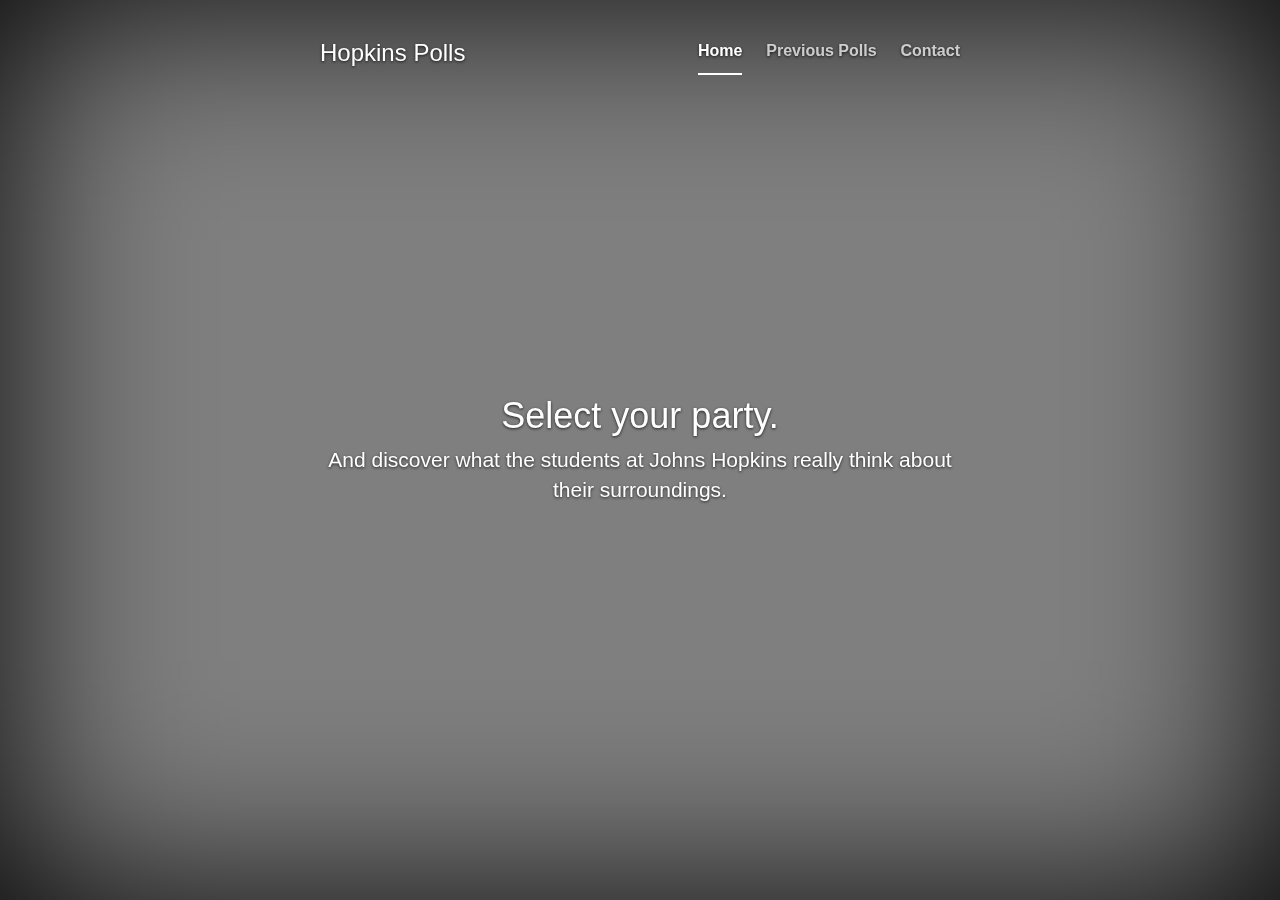
==== index.html @ cffbdf6f "reworking site" ====
<!DOCTYPE html>
<html lang="en">
  <head>
    <meta charset="utf-8">
    <meta http-equiv="X-UA-Compatible" content="IE=edge">
    <meta name="viewport" content="width=device-width, initial-scale=1">
    <!-- The above 3 meta tags *must* come first in the head; any other head content must come *after* these tags -->
    <meta name="description" content="">
    <meta name="author" content="">
    <link rel="icon" href="../../favicon.ico">

    <title>jhu.party</title>


    

    <!-- Bootstrap core CSS -->
    <link href="css/bootstrap.min.css" rel="stylesheet">

    <!-- Custom styles for this template -->
    <link href="css/cover.css" rel="stylesheet">

    <!-- Just for debugging purposes. Don't actually copy these 2 lines! -->
    <!--[if lt IE 9]><script src="../../assets/js/ie8-responsive-file-warning.js"></script><![endif]-->
    <script src="js/ie-emulation-modes-warning.js"></script>

    <!-- HTML5 shim and Respond.js for IE8 support of HTML5 elements and media queries -->
    <!--[if lt IE 9]>
      <script src="https://oss.maxcdn.com/html5shiv/3.7.2/html5shiv.min.js"></script>
      <script src="https://oss.maxcdn.com/respond/1.4.2/respond.min.js"></script>
    <![endif]-->
    
    <link rel="stylesheet" href="css/animate.min.css">
    <!--script type='text/javascript' src="http://ajax.googleapis.com/ajax/libs/jquery/1.6.4/jquery.min.js"></script-->
  </head>

  <body>
	<div class="bg-site-wrapper" align="center"></div>
    <div class="site-wrapper" align="center">

      <div class="site-wrapper-inner">

        <div class="cover-container">

          <div class="masthead clearfix">
            <div class="inner">
              <h3 class="masthead-brand">Hopkins Polls</h3>
              <nav>
                <ul class="nav masthead-nav">
                  <li class="active"><a href="#">Home</a></li>
                  <li><a href="#">Previous Polls</a></li>
                  <li><a href="#">Contact</a></li-->
                </ul>
              </nav>
            </div>
          </div>

          <div class="inner cover" id="cover">
              
            <h1 class="cover-heading" id="the_header">Select your party.</h1>
            <p class="lead" id="the_body">And discover what the students at Johns Hopkins really think about their surroundings.</p>
          </div>

          <!--div class="mastfoot">
            <div class="inner">
              <p>Cover template for <a href="http://getbootstrap.com">Bootstrap</a>, by <a href="https://twitter.com/mdo">@mdo</a>.</p>
            </div>
          </div-->

        </div>

      </div>

    </div>

    <!-- Bootstrap core JavaScript
    ================================================== -->
    <!-- Placed at the end of the document so the pages load faster -->
    <script src="https://ajax.googleapis.com/ajax/libs/jquery/1.11.2/jquery.min.js"></script>
    <script src="js/bootstrap.min.js"></script>
    <script type="text/javascript" src="js/Chart.js"></script>
    <script type="text/javascript" src="http://www.parsecdn.com/js/parse-1.4.2.min.js"></script>
    
    <script type="text/javascript" src="js/jquery.js"></script>
    <!-- IE10 viewport hack for Surface/desktop Windows 8 bug -->
    <!--script src="js/ie10-viewport-bug-workaround.js"></script>
  </body>
</html>
---- css/cover.css ----
/*
 * Globals
 */

/* Links */
a,
a:focus,
a:hover {
  color: #fff;
}

/* Custom default button */
.btn-default,
.btn-default:hover,
.btn-default:focus {
  color: #333;
  text-shadow: none; /* Prevent inheritence from `body` */
  background-color: #fff;
  border: 1px solid #fff;
}

canvas{
	margin-top:15px;
}

.btn{
    margin:5px;
}

.left {
    background-color: #66B2FF;
    border: 1px solid #66B2FF;
    width: 200px;
}

.left:hover {
    background-color: #3399FF;
    border: 1px solid #3399FF;
}

.right {
    background-color: #E0E0E0;
    border: 1px solid #E0E0E0;
    width: 200px;
}

.site-wrapper {
    margin: 0 auto;
}

/*
 * Base structure
 */

html,
body {
  height: 100%;
  background-image: url("https://blogs.hopkins-interactive.com/lucie/files/Gilman-close.jpeg");
  background-attachment:fixed;
  background-position: center bottom;
  background-size: cover;
  background-repeat: no-repeat;
  /*background-color: #333;*/
}
body {
  color: #fff;
  text-align: center;
  text-shadow: 0 1px 3px rgba(0,0,0,.75);
}

/* Extra markup and styles for table-esque vertical and horizontal centering */
.site-wrapper {
  display: table;
  width: 100%;
  height: 100%; /* For at least Firefox */
  min-height: 100%;
  z-index:1;
  position:relative;
}
.bg-site-wrapper {
  height:100%;
  width:100%;
  overflow:hidden;
  position:fixed;
  -moz-box-shadow: inset 0 0 200px rgba(0,0,0,1.0);
  -webkit-box-shadow: inset 0 0 200px rgba(0,0,0,1.0);
          box-shadow: inset 0 0 200px rgba(0,0,0,1.0);
  background: rgba(0,0,0, .5);
  z-index:0;
}
.site-wrapper-inner {
  display: table-cell;
  vertical-align: top;
}
.cover-container {
  margin-right: auto;
  margin-left: auto;
}

/* Padding for spacing */
.inner {
  padding: 30px;
}


/*
 * Header
 */
.masthead-brand {
  margin-top: 10px;
  margin-bottom: 10px;
}

.masthead-nav > li {
  display: inline-block;
}
.masthead-nav > li + li {
  margin-left: 20px;
}
.masthead-nav > li > a {
  padding-right: 0;
  padding-left: 0;
  font-size: 16px;
  font-weight: bold;
  color: #fff; /* IE8 proofing */
  color: rgba(255,255,255,.75);
  border-bottom: 2px solid transparent;
}
.masthead-nav > li > a:hover,
.masthead-nav > li > a:focus {
  background-color: transparent;
  border-bottom-color: #a9a9a9;
  border-bottom-color: rgba(255,255,255,.25);
}
.masthead-nav > .active > a,
.masthead-nav > .active > a:hover,
.masthead-nav > .active > a:focus {
  color: #fff;
  border-bottom-color: #fff;
}

@media (min-width: 768px) {
  .masthead-brand {
    float: left;
  }
  .masthead-nav {
    float: right;
  }
}


/*
 * Cover
 */

.cover {
  padding: 0 20px;
}
.cover .btn-lg {
  padding: 10px 20px;
  font-weight: bold;
}


/*
 * Footer
 */

.mastfoot {
  color: #999; /* IE8 proofing */
  color: rgba(255,255,255,.5);
}


/*
 * Affix and center
 */

@media (min-width: 768px) {
  /* Pull out the header and footer */
  .masthead {
    position: fixed;
    top: 0;
  }
  .mastfoot {
    position: fixed;
    bottom: 0;
  }
  /* Start the vertical centering */
  .site-wrapper-inner {
    vertical-align: middle;
  }
  /* Handle the widths */
  .masthead,
  .mastfoot,
  .cover-container {
    width: 100%; /* Must be percentage or pixels for horizontal alignment */
  }
}

@media (min-width: 992px) {
  .masthead,
  .mastfoot,
  .cover-container {
    width: 700px;
  }
}
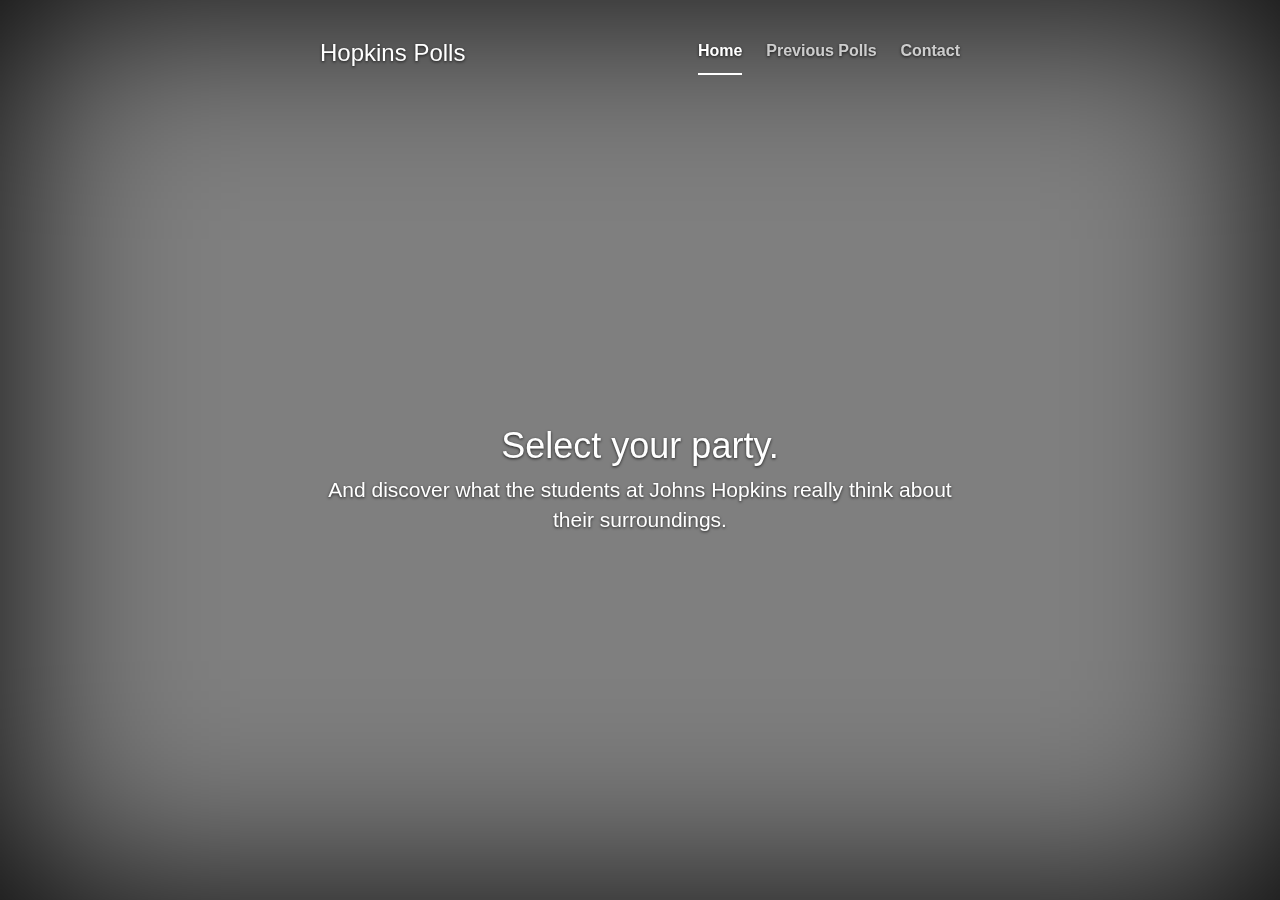
==== commit 0802d5ac: "Added textarea" ====
--- a/index.html
+++ b/index.html
@@ -10,9 +10,6 @@
     <link rel="icon" href="../../favicon.ico">
 
     <title>jhu.party</title>
-
-
-    
 
     <!-- Bootstrap core CSS -->
     <link href="css/bootstrap.min.css" rel="stylesheet">
@@ -56,7 +53,7 @@
           </div>
 
           <div class="inner cover" id="cover">
-              
+            <h1 class="cover-heading" style="opacity: 0">__</h1>  
             <h1 class="cover-heading" id="the_header">Select your party.</h1>
             <p class="lead" id="the_body">And discover what the students at Johns Hopkins really think about their surroundings.</p>
           </div>
@@ -81,7 +78,7 @@
     <script type="text/javascript" src="js/Chart.js"></script>
     <script type="text/javascript" src="http://www.parsecdn.com/js/parse-1.4.2.min.js"></script>
     
-    <script type="text/javascript" src="js/jquery.js"></script>
+    <script type="text/javascript" src="js/index.js"></script>
     <!-- IE10 viewport hack for Surface/desktop Windows 8 bug -->
     <!--script src="js/ie10-viewport-bug-workaround.js"></script>
   </body>
--- a/css/cover.css
+++ b/css/cover.css
@@ -139,7 +139,7 @@
   border-bottom-color: #fff;
 }
 
-@media (min-width: 768px) {
+@media (min-width: 700px) {
   .masthead-brand {
     float: left;
   }
@@ -176,7 +176,7 @@
  * Affix and center
  */
 
-@media (min-width: 768px) {
+@media (min-width: 700px) {
   /* Pull out the header and footer */
   .masthead {
     position: fixed;
@@ -198,10 +198,36 @@
   }
 }
 
-@media (min-width: 992px) {
+@media (min-width: 700px) {
   .masthead,
   .mastfoot,
   .cover-container {
     width: 700px;
   }
+}
+
+
+.textarea {
+    border: none;
+    overflow: auto;
+    outline: none;
+
+	height: 5em;
+	width: 80%;
+
+    -webkit-box-shadow: none;
+    -moz-box-shadow: none;
+    box-shadow: none;
+	border-radius: 15px;
+}
+
+.alpha60 {
+    /* Fallback for web browsers that don't support RGBa */
+    background-color: rgb(0, 0, 0);
+    /* RGBa with 0.6 opacity */
+    background-color: rgba(0, 0, 0, 0.6);
+    /* For IE 5.5 - 7*/
+    filter:progid:DXImageTransform.Microsoft.gradient(startColorstr=#99000000, endColorstr=#99000000);
+    /* For IE 8*/
+    -ms-filter: "progid:DXImageTransform.Microsoft.gradient(startColorstr=#99000000, endColorstr=#99000000)";
 }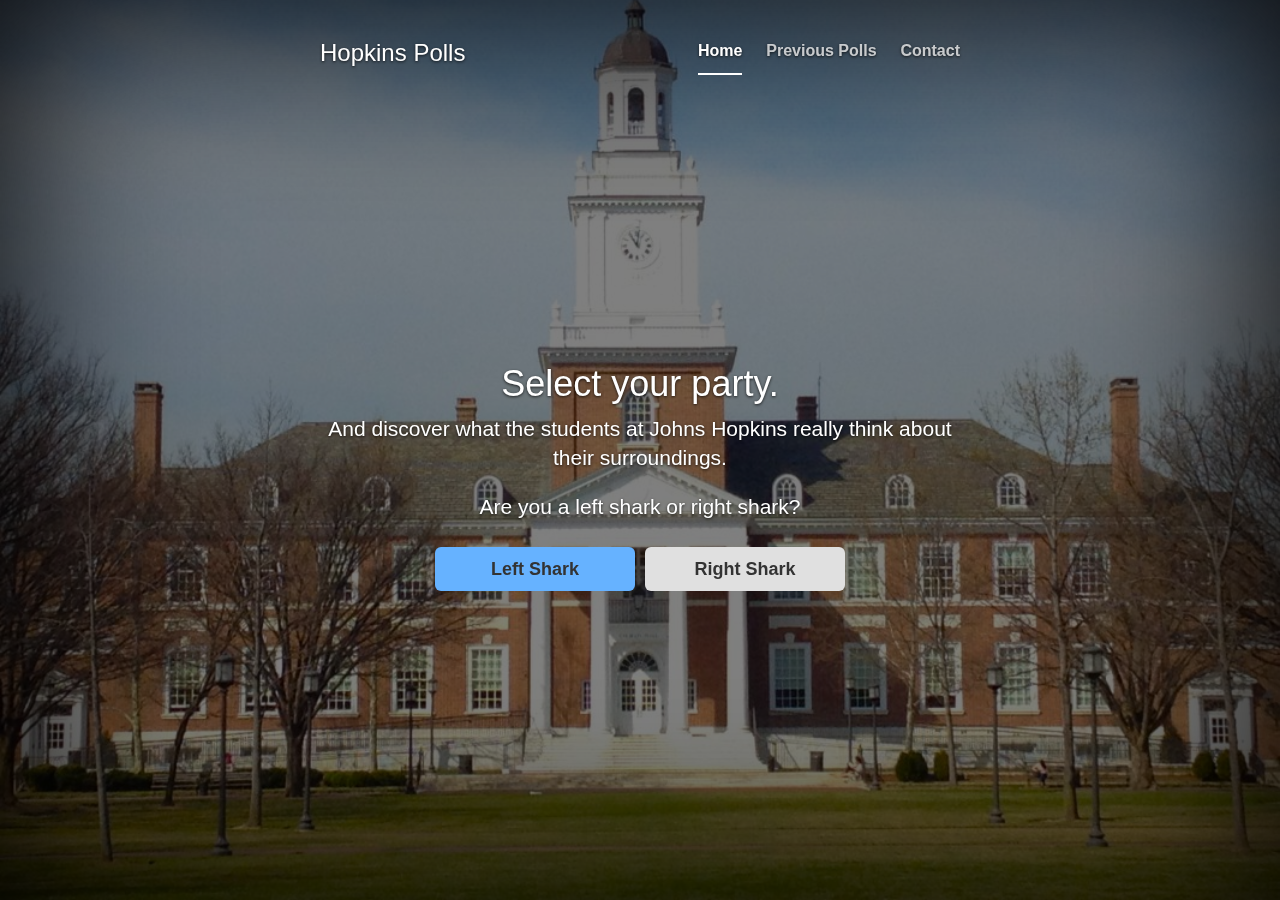
==== commit 1a9f8167: "Added livetweet section" ====
--- a/index.html
+++ b/index.html
@@ -16,19 +16,8 @@
 
     <!-- Custom styles for this template -->
     <link href="css/cover.css" rel="stylesheet">
-
-    <!-- Just for debugging purposes. Don't actually copy these 2 lines! -->
-    <!--[if lt IE 9]><script src="../../assets/js/ie8-responsive-file-warning.js"></script><![endif]-->
-    <script src="js/ie-emulation-modes-warning.js"></script>
-
-    <!-- HTML5 shim and Respond.js for IE8 support of HTML5 elements and media queries -->
-    <!--[if lt IE 9]>
-      <script src="https://oss.maxcdn.com/html5shiv/3.7.2/html5shiv.min.js"></script>
-      <script src="https://oss.maxcdn.com/respond/1.4.2/respond.min.js"></script>
-    <![endif]-->
     
     <link rel="stylesheet" href="css/animate.min.css">
-    <!--script type='text/javascript' src="http://ajax.googleapis.com/ajax/libs/jquery/1.6.4/jquery.min.js"></script-->
   </head>
 
   <body>
@@ -73,10 +62,10 @@
     <!-- Bootstrap core JavaScript
     ================================================== -->
     <!-- Placed at the end of the document so the pages load faster -->
-    <script src="https://ajax.googleapis.com/ajax/libs/jquery/1.11.2/jquery.min.js"></script>
+    <script src="js/jquery-1.11.3.min.js"></script>
     <script src="js/bootstrap.min.js"></script>
     <script type="text/javascript" src="js/Chart.js"></script>
-    <script type="text/javascript" src="http://www.parsecdn.com/js/parse-1.4.2.min.js"></script>
+    <script type="text/javascript" src="js/parse-1.5.0.min.js"></script>
     
     <script type="text/javascript" src="js/index.js"></script>
     <!-- IE10 viewport hack for Surface/desktop Windows 8 bug -->
--- a/css/cover.css
+++ b/css/cover.css
@@ -16,7 +16,7 @@
   color: #333;
   text-shadow: none; /* Prevent inheritence from `body` */
   background-color: #fff;
-  border: 1px solid #fff;
+  border: 0;
 }
 
 canvas{
@@ -28,19 +28,11 @@
 }
 
 .left {
-    background-color: #66B2FF;
-    border: 1px solid #66B2FF;
     width: 200px;
-}
-
-.left:hover {
-    background-color: #3399FF;
-    border: 1px solid #3399FF;
 }
 
 .right {
     background-color: #E0E0E0;
-    border: 1px solid #E0E0E0;
     width: 200px;
 }
 
@@ -55,7 +47,7 @@
 html,
 body {
   height: 100%;
-  background-image: url("https://blogs.hopkins-interactive.com/lucie/files/Gilman-close.jpeg");
+  background-image: url("../images/Gilman-close.jpeg");
   background-attachment:fixed;
   background-position: center bottom;
   background-size: cover;
@@ -230,4 +222,22 @@
     filter:progid:DXImageTransform.Microsoft.gradient(startColorstr=#99000000, endColorstr=#99000000);
     /* For IE 8*/
     -ms-filter: "progid:DXImageTransform.Microsoft.gradient(startColorstr=#99000000, endColorstr=#99000000)";
+}
+
+.tweeter{
+	width: 100%;
+	height: 300px;
+	border-top: 1px solid white;
+	border-bottom: 1px solid white;
+	overflow: scroll;
+}
+
+.tweet{
+	width: 75%;
+	border-bottom: 1px solid white;
+	text-align: left;
+}
+
+.subtitle{
+	font-size: 18px;
 }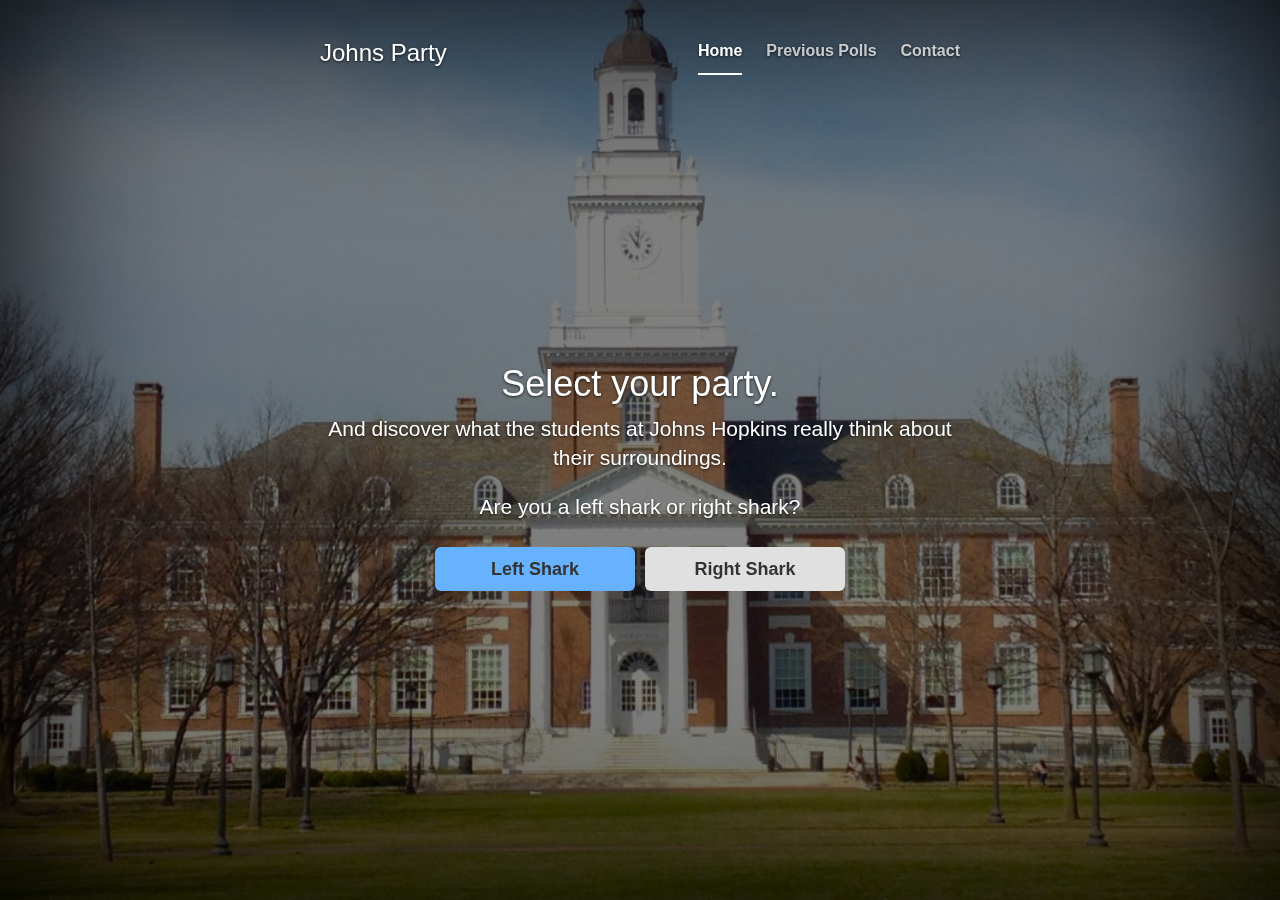
==== commit 8dac4393: "fixed background scrolling" ====
--- a/index.html
+++ b/index.html
@@ -21,6 +21,8 @@
   </head>
 
   <body>
+	<div class="background-cont">
+	</div>
 	<div class="bg-site-wrapper" align="center"></div>
     <div class="site-wrapper" align="center">
 
@@ -30,7 +32,7 @@
 
           <div class="masthead clearfix">
             <div class="inner">
-              <h3 class="masthead-brand">Hopkins Polls</h3>
+              <h3 class="masthead-brand">Johns Party</h3>
               <nav>
                 <ul class="nav masthead-nav">
                   <li class="active"><a href="#">Home</a></li>
--- a/css/cover.css
+++ b/css/cover.css
@@ -47,13 +47,23 @@
 html,
 body {
   height: 100%;
-  background-image: url("../images/Gilman-close.jpeg");
-  background-attachment:fixed;
+  /*background-attachment:fixed;*/
   background-position: center bottom;
   background-size: cover;
   background-repeat: no-repeat;
   /*background-color: #333;*/
 }
+
+.background-cont{
+	position: fixed;
+	width: 100%;
+	height: 100%;
+    background-image: url("../images/Gilman-close.jpeg");
+    background-position: center bottom;
+    background-size: cover;
+    background-repeat: no-repeat;	
+}
+
 body {
   color: #fff;
   text-align: center;
@@ -239,5 +249,11 @@
 }
 
 .subtitle{
-	font-size: 18px;
+	font-size: 14px;
+}
+
+@media (min-width:768px) {
+    .subtitle {
+        font-size: 18px
+    }
 }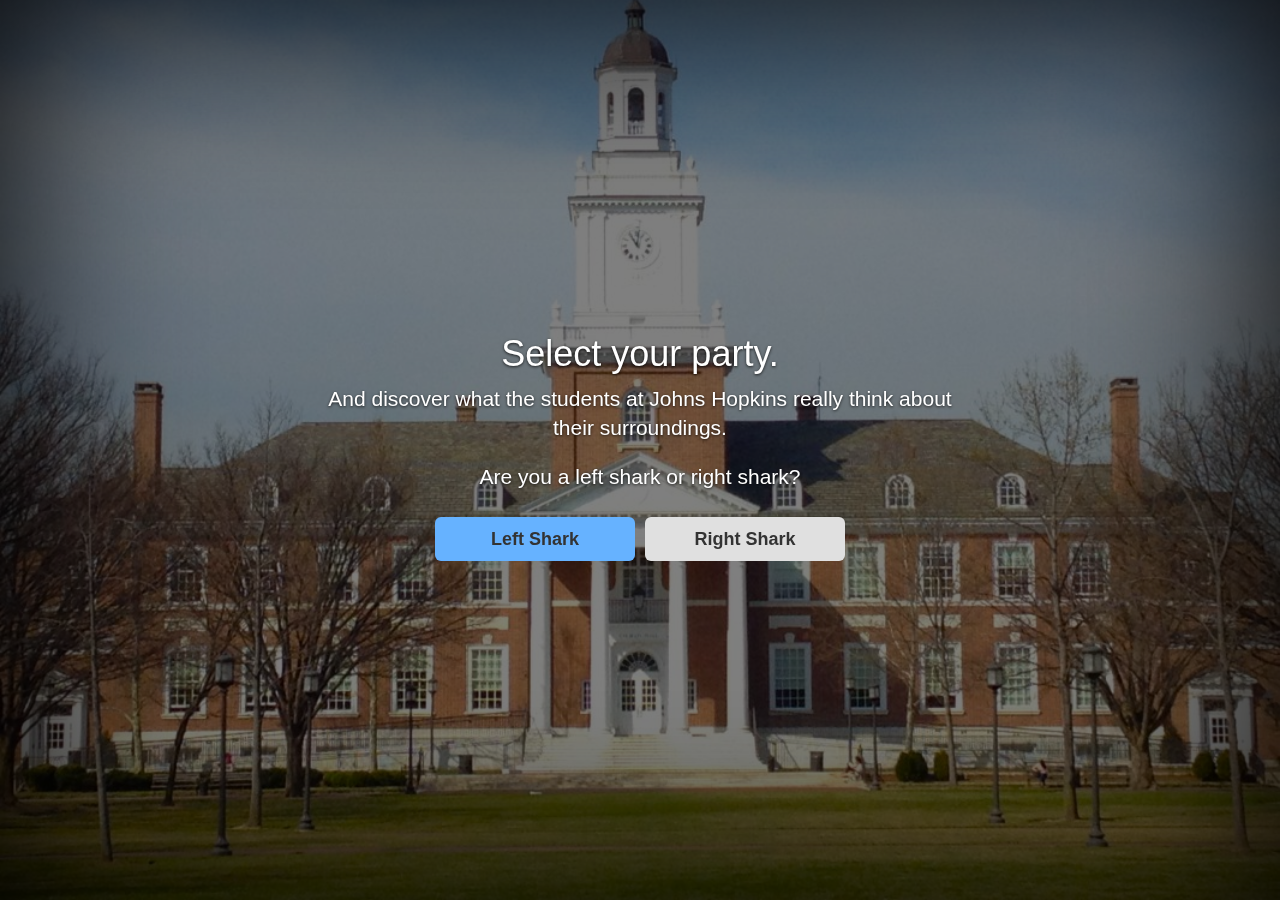
==== commit 832783ad: "Removed header" ====
--- a/index.html
+++ b/index.html
@@ -32,19 +32,19 @@
 
           <div class="masthead clearfix">
             <div class="inner">
-              <h3 class="masthead-brand">Johns Party</h3>
+              <h3 class="masthead-brand"></h3>
               <nav>
                 <ul class="nav masthead-nav">
-                  <li class="active"><a href="#">Home</a></li>
-                  <li><a href="#">Previous Polls</a></li>
-                  <li><a href="#">Contact</a></li-->
+                  <li><a href="#"></a></li>
+                  <li><a href="#"></a></li>
+                  <li><a href="#"></a></li-->
                 </ul>
               </nav>
             </div>
           </div>
 
           <div class="inner cover" id="cover">
-            <h1 class="cover-heading" style="opacity: 0">__</h1>  
+            <h1 class="cover-heading" style="opacity: 0"></h1>  
             <h1 class="cover-heading" id="the_header">Select your party.</h1>
             <p class="lead" id="the_body">And discover what the students at Johns Hopkins really think about their surroundings.</p>
           </div>
--- a/css/cover.css
+++ b/css/cover.css
@@ -256,4 +256,18 @@
     .subtitle {
         font-size: 18px
     }
+}
+
+.icon{
+	width: 0.75em;
+	padding-bottom: 0.75em;
+	border-radius: 0.1875em;
+	float: right;
+	margin: 0.3em;
+	margin-bottom: 0em;
+}
+
+.icon-holder{
+	width: 12.5%;
+	float: left;
 }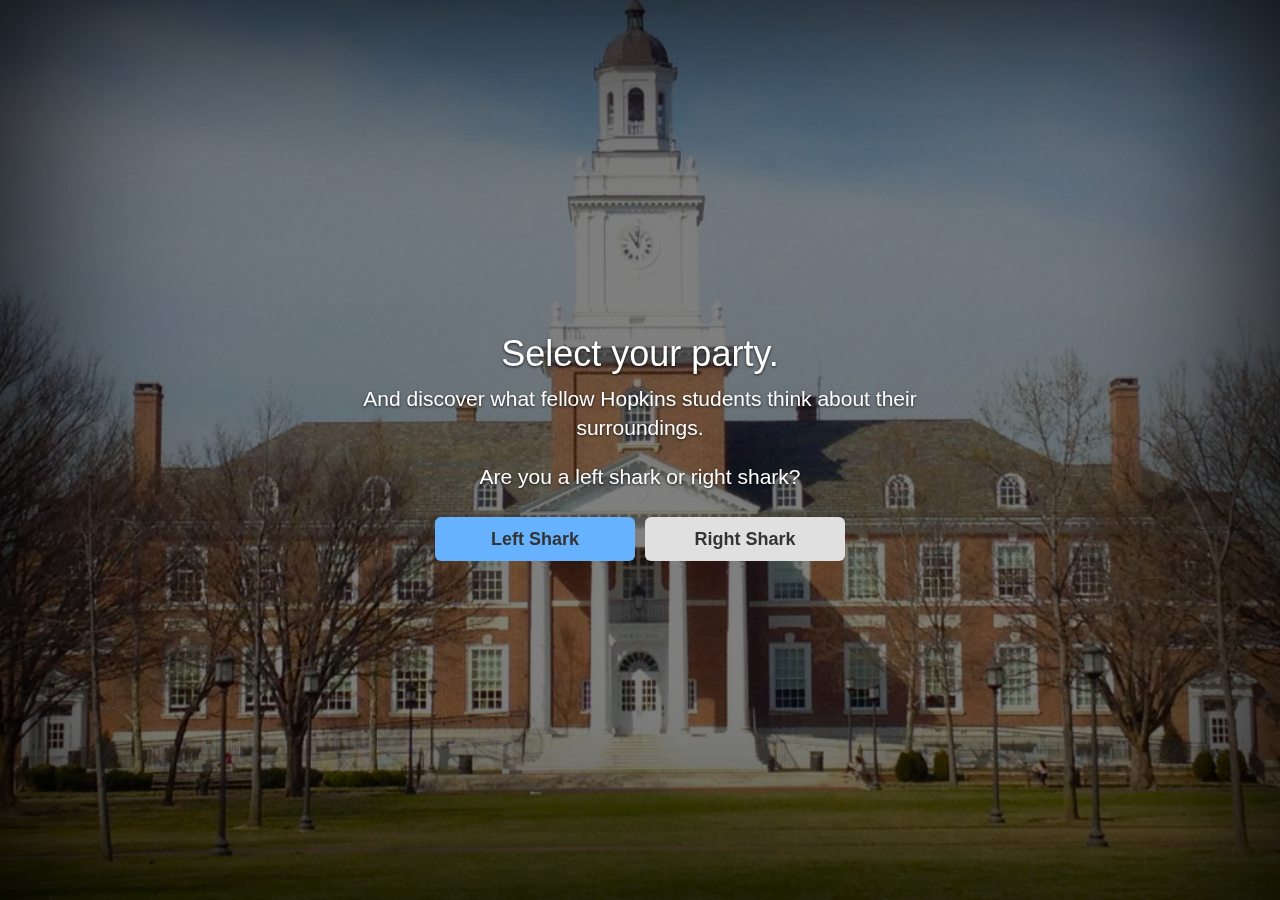
==== commit 2d9dc7ef: "added partial updating" ====
--- a/index.html
+++ b/index.html
@@ -30,28 +30,28 @@
 
         <div class="cover-container">
 
-          <div class="masthead clearfix">
+          <!--div class="masthead clearfix">
             <div class="inner">
               <h3 class="masthead-brand"></h3>
               <nav>
                 <ul class="nav masthead-nav">
                   <li><a href="#"></a></li>
                   <li><a href="#"></a></li>
-                  <li><a href="#"></a></li-->
+                  <li><a href="#"></a></li>
                 </ul>
               </nav>
             </div>
-          </div>
+          </div-->
 
           <div class="inner cover" id="cover">
             <h1 class="cover-heading" style="opacity: 0"></h1>  
             <h1 class="cover-heading" id="the_header">Select your party.</h1>
-            <p class="lead" id="the_body">And discover what the students at Johns Hopkins really think about their surroundings.</p>
+            <p class="lead" id="the_body">And discover what fellow Hopkins students think about their surroundings.</p>
           </div>
 
           <!--div class="mastfoot">
             <div class="inner">
-              <p>Cover template for <a href="http://getbootstrap.com">Bootstrap</a>, by <a href="https://twitter.com/mdo">@mdo</a>.</p>
+              <p>Created using <a href="http://getbootstrap.com">Bootstrap</a>. Designed by <a href="https://github.com/Vicmart1">Vicmart1</a>.</p>
             </div>
           </div-->
 
--- a/css/cover.css
+++ b/css/cover.css
@@ -92,7 +92,7 @@
 }
 .site-wrapper-inner {
   display: table-cell;
-  vertical-align: top;
+  vertical-align: middle;
 }
 .cover-container {
   margin-right: auto;
